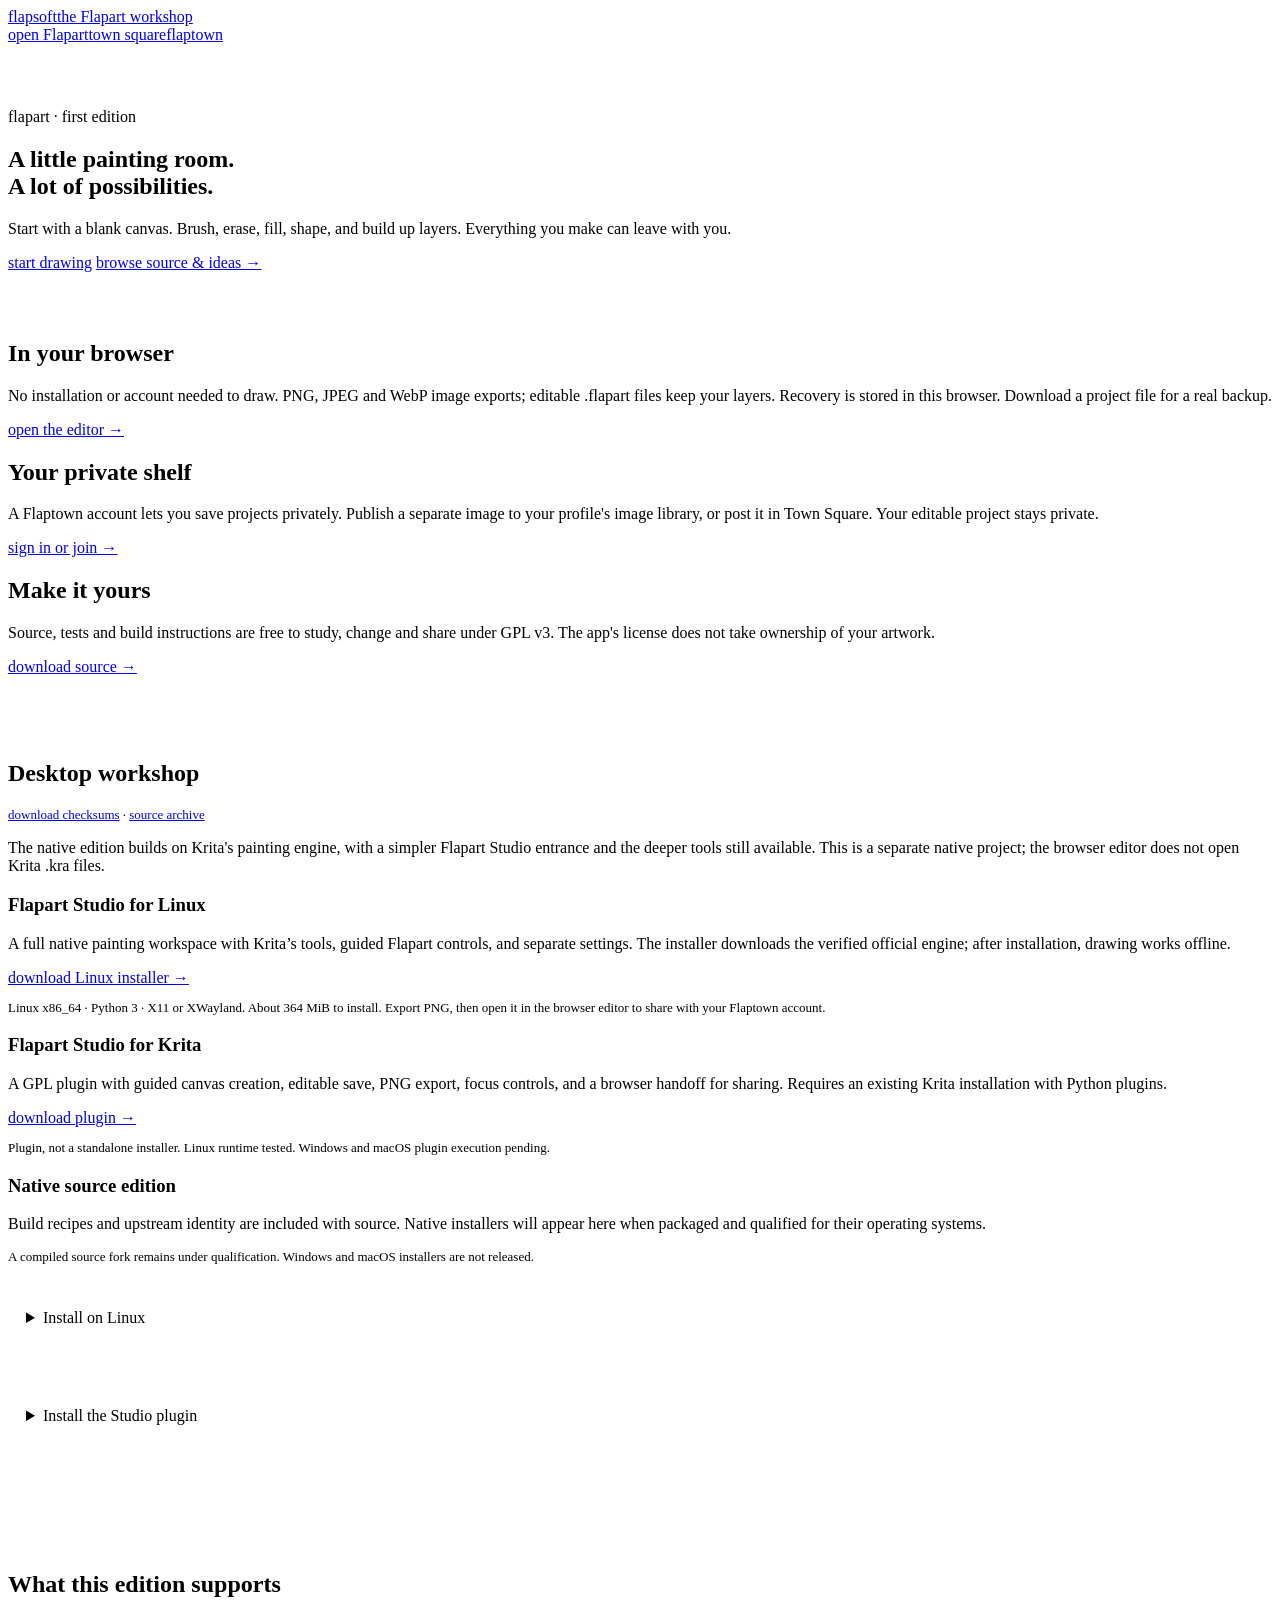
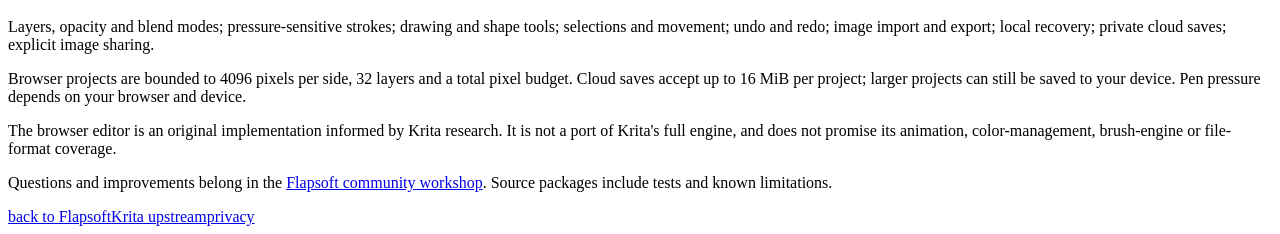
==== flapsoft/flapart/index.html @ f19e9aa7 "Publish Flapart source and native macOS qualification workflow" ====
<!doctype html><html lang="en"><head><meta charset="utf-8"><meta name="viewport" content="width=device-width,initial-scale=1"><title>Flapart workshop · Flapsoft</title><link rel="stylesheet" href="/styles.css"><link rel="stylesheet" href="../flapsoft.css"><link rel="icon" href="/favicon.svg"></head><body><header class="masthead"><a class="wordmark" href="/flapsoft/"><img class="brand-sigil" src="/brand/flaptown-sigil.svg" alt=""><span>flapsoft<span class="brand-detail">the Flapart workshop</span></span></a><nav><a href="/flapart/">open Flapart</a><a href="/forum/">town square</a><a href="/">flaptown</a></nav></header><main><section class="intro"><p class="eyebrow">flapart · first edition</p><h1>A little painting room.<br>A lot of possibilities.</h1><p class="lede">Start with a blank canvas. Brush, erase, fill, shape, and build up layers. Everything you make can leave with you.</p><a class="button" href="/flapart/">start drawing</a> <a href="/flapsoft/#project=flapart">browse source &amp; ideas →</a></section><section class="cards"><article><h2>In your browser</h2><p>No installation or account needed to draw. PNG, JPEG and WebP image exports; editable .flapart files keep your layers. Recovery is stored in this browser. Download a project file for a real backup.</p><a href="/flapart/">open the editor →</a></article><article><h2>Your private shelf</h2><p>A Flaptown account lets you save projects privately. Publish a separate image to your profile's image library, or post it in Town Square. Your editable project stays private.</p><a href="https://accounts.flaptown.com/connect">sign in or join →</a></article><article><h2>Make it yours</h2><p>Source, tests and build instructions are free to study, change and share under GPL v3. The app's license does not take ownership of your artwork.</p><a href="../downloads/flapart-source-0.1.2.zip" download>download source →</a></article></section><section class="workshop"><h2>Desktop workshop</h2><p class="small"><a href="../downloads/SHA256SUMS.txt">download checksums</a> · <a href="../downloads/flapart-source-0.1.2.zip">source archive</a></p><p>The native edition builds on Krita's painting engine, with a simpler Flapart Studio entrance and the deeper tools still available. This is a separate native project; the browser editor does not open Krita .kra files.</p><div class="cards"><article><h3>Flapart Studio for Linux</h3><p>A full native painting workspace with Krita’s tools, guided Flapart controls, and separate settings. The installer downloads the verified official engine; after installation, drawing works offline.</p><a href="../downloads/flapart-studio-0.1.0-linux-online-installer.zip" download>download Linux installer →</a><p class="small">Linux x86_64 · Python 3 · X11 or XWayland. About 364 MiB to install. Export PNG, then open it in the browser editor to share with your Flaptown account.</p></article><article><h3>Flapart Studio for Krita</h3><p>A GPL plugin with guided canvas creation, editable save, PNG export, focus controls, and a browser handoff for sharing. Requires an existing Krita installation with Python plugins.</p><a href="../downloads/flapart-studio-0.1.0-krita-plugin.zip" download>download plugin →</a><p class="small">Plugin, not a standalone installer. Linux runtime tested. Windows and macOS plugin execution pending.</p></article><article><h3>Native source edition</h3><p>Build recipes and upstream identity are included with source. Native installers will appear here when packaged and qualified for their operating systems.</p><p class="small">A compiled source fork remains under qualification. Windows and macOS installers are not released.</p></article></div><details><summary>Install on Linux</summary><ol><li>Download and extract the Linux installer ZIP.</li><li>Open a terminal in the extracted Flapart-Studio-Installer folder and run <code>sh install.sh</code>.</li><li>Wait for the verified runtime download and installation. No administrator password is needed.</li><li>Open Flapart Studio from your applications menu. Your existing Krita setup is kept separate.</li></ol><p>The included README explains system requirements, upgrades and removal. Keep editable .kra files for native projects; export PNG to bring an image into the browser editor.</p></details><details><summary>Install the Studio plugin</summary><ol><li>Download and unzip the plugin archive.</li><li>Read its README for the supported Krita version and installation steps.</li><li>Copy its pykrita files to Krita's resource folder, enable Flapart Studio in Python Plugin Manager, and restart Krita.</li><li>Open Tools → Scripts → Flapart Studio.</li></ol><p>Existing Krita settings and documents stay yours. The plugin's focus controls can be reversed. Save your editable work before exporting or closing.</p></details></section><section class="about"><h2>What this edition supports</h2><div><p>Layers, opacity and blend modes; pressure-sensitive strokes; drawing and shape tools; selections and movement; undo and redo; image import and export; local recovery; private cloud saves; explicit image sharing.</p><p>Browser projects are bounded to 4096 pixels per side, 32 layers and a total pixel budget. Cloud saves accept up to 16 MiB per project; larger projects can still be saved to your device. Pen pressure depends on your browser and device.</p><p>The browser editor is an original implementation informed by Krita research. It is not a port of Krita's full engine, and does not promise its animation, color-management, brush-engine or file-format coverage.</p><p>Questions and improvements belong in the <a href="/flapsoft/">Flapsoft community workshop</a>. Source packages include tests and known limitations.</p></div></section></main><footer><a href="/flapsoft/">back to Flapsoft</a><a href="https://krita.org/en/">Krita upstream</a><a href="/privacy/">privacy</a></footer></body></html>
---- flapsoft/flapsoft.css ----
.intro{padding:48px 0}.intro h1{max-width:1000px}.spotlight{display:grid;grid-template-columns:1fr 1fr;gap:48px;padding:36px;border:1px solid var(--line);background:var(--surface);border-radius:5px;margin-bottom:64px}.spotlight p{max-width:620px;color:var(--muted)}.spotlight .button{margin-right:22px}.art-preview{align-self:center;border:1px solid var(--line);background:var(--bg);padding:22px;color:var(--muted);font-size:12px}.art-preview svg{width:100%;height:auto}.workshop{padding:64px 0}button,input,select,textarea{font:inherit;color:var(--ink);background:var(--surface);border:1px solid var(--muted);border-radius:3px;padding:10px;min-height:44px}button{cursor:pointer}button:hover,button[aria-pressed=true]{border-color:var(--accent);background:var(--line)}button:disabled{opacity:.5;cursor:default}button:focus-visible,input:focus-visible,select:focus-visible,textarea:focus-visible,summary:focus-visible{outline:2px solid var(--accent);outline-offset:3px}label{display:grid;gap:6px;margin-bottom:14px}textarea{width:100%;resize:vertical;font-size:14px;line-height:1.55;tab-size:2}input,select{max-width:100%;width:100%}.filters,.actions{display:flex;gap:12px;align-items:center;flex-wrap:wrap}.filters label{flex:1;min-width:220px}.small{font-size:13px;color:var(--muted)}#status{min-height:28px;color:var(--muted)}#status.error{color:var(--ink);border-left:3px solid var(--accent);padding-left:12px}.source-workspace{display:grid;grid-template-columns:240px 1fr;gap:24px;margin:32px 0}.source-workspace aside{min-width:0}.source-workspace aside button{width:100%;text-align:left;overflow-wrap:anywhere;margin-bottom:8px}details{padding:18px;border:1px solid var(--line);margin:26px 0}summary{cursor:pointer;min-height:36px}#history button{display:block;width:100%;text-align:left;margin-top:10px}#issues article,#comments p,#issue{padding:18px;background:var(--surface);border:1px solid var(--line);margin:14px 0}.pre{white-space:pre-wrap;overflow-wrap:anywhere}.actions .button{margin:0}.cards article button{margin-top:auto}dialog{color:var(--ink);background:var(--bg);border:1px solid var(--muted);border-radius:5px;max-width:600px;width:calc(100% - 32px);max-height:90vh;overflow:auto;padding:28px}dialog::backdrop{background:#000b}[hidden]{display:none!important}#project{scroll-margin-top:24px}#source{white-space:pre;overflow:auto}.empty{padding:24px;border:1px solid var(--line)}@media(max-width:760px){.spotlight{grid-template-columns:1fr;padding:24px;gap:20px}.source-workspace{grid-template-columns:1fr}.source-workspace aside #files{display:flex;overflow:auto;gap:8px}.source-workspace aside #files button{min-width:150px}.intro{padding-top:20px}.intro h1{font-size:clamp(32px,9vw,54px)}.actions>*{flex:1}.art-preview{display:none}}
@media(max-width:760px){.actions>*{flex:1 1 160px;min-width:140px}.actions a.button{white-space:normal}#reports article{padding:18px;border:1px solid var(--line);margin:12px 0}}

.comparison{display:grid;grid-template-columns:minmax(0,1fr) minmax(0,1fr);gap:1rem}.comparison>div{min-width:0}.comparison pre{white-space:pre-wrap;overflow-wrap:anywhere;max-height:32rem;overflow:auto;padding:1rem;border:1px solid var(--line,#49433e)}#suggestion-files details{margin:1rem 0}#suggestion-files summary{overflow-wrap:anywhere}#suggest-dialog{max-width:36rem}@media(max-width:700px){.comparison{grid-template-columns:minmax(0,1fr)}}
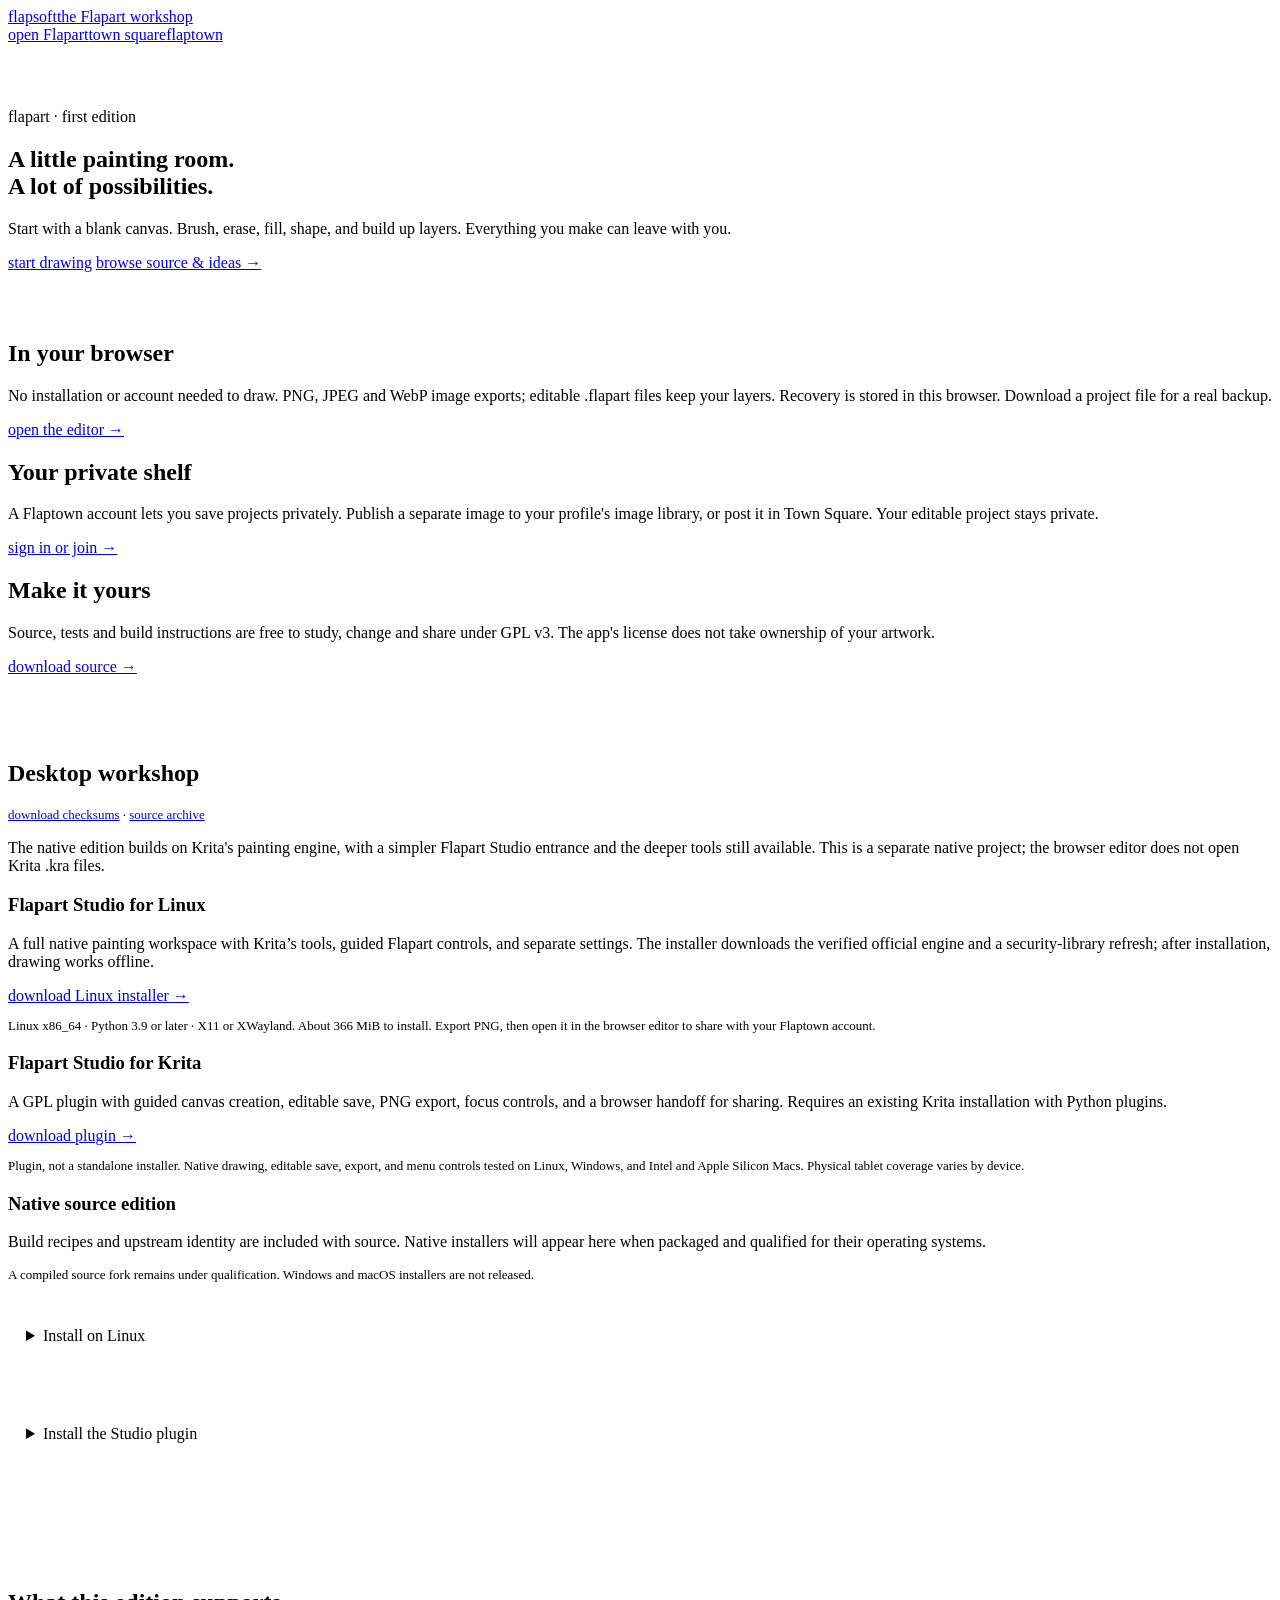
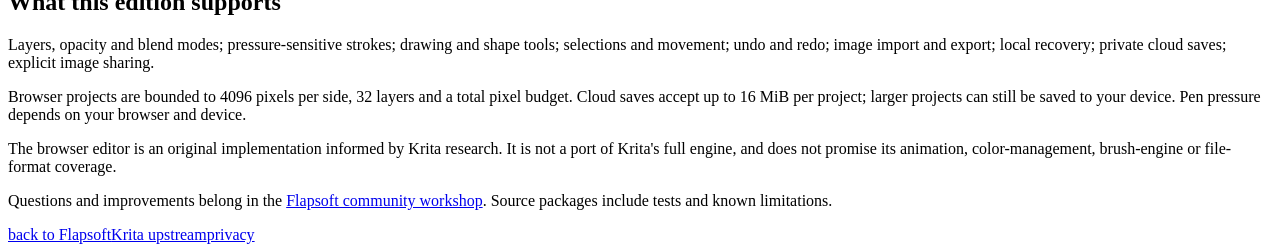
==== commit 96d1ee37: "Publish qualified Linux TLS refresh installer source" ====
--- a/flapsoft/flapart/index.html
+++ b/flapsoft/flapart/index.html
@@ -1 +1 @@
-<!doctype html><html lang="en"><head><meta charset="utf-8"><meta name="viewport" content="width=device-width,initial-scale=1"><title>Flapart workshop · Flapsoft</title><link rel="stylesheet" href="/styles.css"><link rel="stylesheet" href="../flapsoft.css"><link rel="icon" href="/favicon.svg"></head><body><header class="masthead"><a class="wordmark" href="/flapsoft/"><img class="brand-sigil" src="/brand/flaptown-sigil.svg" alt=""><span>flapsoft<span class="brand-detail">the Flapart workshop</span></span></a><nav><a href="/flapart/">open Flapart</a><a href="/forum/">town square</a><a href="/">flaptown</a></nav></header><main><section class="intro"><p class="eyebrow">flapart · first edition</p><h1>A little painting room.<br>A lot of possibilities.</h1><p class="lede">Start with a blank canvas. Brush, erase, fill, shape, and build up layers. Everything you make can leave with you.</p><a class="button" href="/flapart/">start drawing</a> <a href="/flapsoft/#project=flapart">browse source &amp; ideas →</a></section><section class="cards"><article><h2>In your browser</h2><p>No installation or account needed to draw. PNG, JPEG and WebP image exports; editable .flapart files keep your layers. Recovery is stored in this browser. Download a project file for a real backup.</p><a href="/flapart/">open the editor →</a></article><article><h2>Your private shelf</h2><p>A Flaptown account lets you save projects privately. Publish a separate image to your profile's image library, or post it in Town Square. Your editable project stays private.</p><a href="https://accounts.flaptown.com/connect">sign in or join →</a></article><article><h2>Make it yours</h2><p>Source, tests and build instructions are free to study, change and share under GPL v3. The app's license does not take ownership of your artwork.</p><a href="../downloads/flapart-source-0.1.2.zip" download>download source →</a></article></section><section class="workshop"><h2>Desktop workshop</h2><p class="small"><a href="../downloads/SHA256SUMS.txt">download checksums</a> · <a href="../downloads/flapart-source-0.1.2.zip">source archive</a></p><p>The native edition builds on Krita's painting engine, with a simpler Flapart Studio entrance and the deeper tools still available. This is a separate native project; the browser editor does not open Krita .kra files.</p><div class="cards"><article><h3>Flapart Studio for Linux</h3><p>A full native painting workspace with Krita’s tools, guided Flapart controls, and separate settings. The installer downloads the verified official engine; after installation, drawing works offline.</p><a href="../downloads/flapart-studio-0.1.0-linux-online-installer.zip" download>download Linux installer →</a><p class="small">Linux x86_64 · Python 3 · X11 or XWayland. About 364 MiB to install. Export PNG, then open it in the browser editor to share with your Flaptown account.</p></article><article><h3>Flapart Studio for Krita</h3><p>A GPL plugin with guided canvas creation, editable save, PNG export, focus controls, and a browser handoff for sharing. Requires an existing Krita installation with Python plugins.</p><a href="../downloads/flapart-studio-0.1.0-krita-plugin.zip" download>download plugin →</a><p class="small">Plugin, not a standalone installer. Linux runtime tested. Windows and macOS plugin execution pending.</p></article><article><h3>Native source edition</h3><p>Build recipes and upstream identity are included with source. Native installers will appear here when packaged and qualified for their operating systems.</p><p class="small">A compiled source fork remains under qualification. Windows and macOS installers are not released.</p></article></div><details><summary>Install on Linux</summary><ol><li>Download and extract the Linux installer ZIP.</li><li>Open a terminal in the extracted Flapart-Studio-Installer folder and run <code>sh install.sh</code>.</li><li>Wait for the verified runtime download and installation. No administrator password is needed.</li><li>Open Flapart Studio from your applications menu. Your existing Krita setup is kept separate.</li></ol><p>The included README explains system requirements, upgrades and removal. Keep editable .kra files for native projects; export PNG to bring an image into the browser editor.</p></details><details><summary>Install the Studio plugin</summary><ol><li>Download and unzip the plugin archive.</li><li>Read its README for the supported Krita version and installation steps.</li><li>Copy its pykrita files to Krita's resource folder, enable Flapart Studio in Python Plugin Manager, and restart Krita.</li><li>Open Tools → Scripts → Flapart Studio.</li></ol><p>Existing Krita settings and documents stay yours. The plugin's focus controls can be reversed. Save your editable work before exporting or closing.</p></details></section><section class="about"><h2>What this edition supports</h2><div><p>Layers, opacity and blend modes; pressure-sensitive strokes; drawing and shape tools; selections and movement; undo and redo; image import and export; local recovery; private cloud saves; explicit image sharing.</p><p>Browser projects are bounded to 4096 pixels per side, 32 layers and a total pixel budget. Cloud saves accept up to 16 MiB per project; larger projects can still be saved to your device. Pen pressure depends on your browser and device.</p><p>The browser editor is an original implementation informed by Krita research. It is not a port of Krita's full engine, and does not promise its animation, color-management, brush-engine or file-format coverage.</p><p>Questions and improvements belong in the <a href="/flapsoft/">Flapsoft community workshop</a>. Source packages include tests and known limitations.</p></div></section></main><footer><a href="/flapsoft/">back to Flapsoft</a><a href="https://krita.org/en/">Krita upstream</a><a href="/privacy/">privacy</a></footer></body></html>
+<!doctype html><html lang="en"><head><meta charset="utf-8"><meta name="viewport" content="width=device-width,initial-scale=1"><title>Flapart workshop · Flapsoft</title><link rel="stylesheet" href="/styles.css"><link rel="stylesheet" href="../flapsoft.css"><link rel="icon" href="/favicon.svg"></head><body><header class="masthead"><a class="wordmark" href="/flapsoft/"><img class="brand-sigil" src="/brand/flaptown-sigil.svg" alt=""><span>flapsoft<span class="brand-detail">the Flapart workshop</span></span></a><nav><a href="/flapart/">open Flapart</a><a href="/forum/">town square</a><a href="/">flaptown</a></nav></header><main><section class="intro"><p class="eyebrow">flapart · first edition</p><h1>A little painting room.<br>A lot of possibilities.</h1><p class="lede">Start with a blank canvas. Brush, erase, fill, shape, and build up layers. Everything you make can leave with you.</p><a class="button" href="/flapart/">start drawing</a> <a href="/flapsoft/#project=flapart">browse source &amp; ideas →</a></section><section class="cards"><article><h2>In your browser</h2><p>No installation or account needed to draw. PNG, JPEG and WebP image exports; editable .flapart files keep your layers. Recovery is stored in this browser. Download a project file for a real backup.</p><a href="/flapart/">open the editor →</a></article><article><h2>Your private shelf</h2><p>A Flaptown account lets you save projects privately. Publish a separate image to your profile's image library, or post it in Town Square. Your editable project stays private.</p><a href="https://accounts.flaptown.com/connect">sign in or join →</a></article><article><h2>Make it yours</h2><p>Source, tests and build instructions are free to study, change and share under GPL v3. The app's license does not take ownership of your artwork.</p><a href="../downloads/flapart-source-0.1.4.zip" download>download source →</a></article></section><section class="workshop"><h2>Desktop workshop</h2><p class="small"><a href="../downloads/SHA256SUMS.txt">download checksums</a> · <a href="../downloads/flapart-source-0.1.4.zip">source archive</a></p><p>The native edition builds on Krita's painting engine, with a simpler Flapart Studio entrance and the deeper tools still available. This is a separate native project; the browser editor does not open Krita .kra files.</p><div class="cards"><article><h3>Flapart Studio for Linux</h3><p>A full native painting workspace with Krita’s tools, guided Flapart controls, and separate settings. The installer downloads the verified official engine and a security-library refresh; after installation, drawing works offline.</p><a href="../downloads/flapart-studio-0.1.2-linux-online-installer.zip" download>download Linux installer →</a><p class="small">Linux x86_64 · Python 3.9 or later · X11 or XWayland. About 366 MiB to install. Export PNG, then open it in the browser editor to share with your Flaptown account.</p></article><article><h3>Flapart Studio for Krita</h3><p>A GPL plugin with guided canvas creation, editable save, PNG export, focus controls, and a browser handoff for sharing. Requires an existing Krita installation with Python plugins.</p><a href="../downloads/flapart-studio-0.1.1-krita-plugin.zip" download>download plugin →</a><p class="small">Plugin, not a standalone installer. Native drawing, editable save, export, and menu controls tested on Linux, Windows, and Intel and Apple Silicon Macs. Physical tablet coverage varies by device.</p></article><article><h3>Native source edition</h3><p>Build recipes and upstream identity are included with source. Native installers will appear here when packaged and qualified for their operating systems.</p><p class="small">A compiled source fork remains under qualification. Windows and macOS installers are not released.</p></article></div><details><summary>Install on Linux</summary><ol><li>Download and extract the Linux installer ZIP.</li><li>Open a terminal in the extracted Flapart-Studio-Installer folder and run <code>sh install.sh</code>.</li><li>Wait for the verified runtime download and installation. No administrator password is needed.</li><li>Open Flapart Studio from your applications menu. Your existing Krita setup is kept separate.</li></ol><p>The included README explains system requirements, upgrades and removal. Keep editable .kra files for native projects; export PNG to bring an image into the browser editor.</p></details><details><summary>Install the Studio plugin</summary><ol><li>Download and unzip the plugin archive.</li><li>Read its README for the supported Krita version and installation steps.</li><li>Copy the included pykrita and actions folders into Krita's resource folder, enable Flapart Studio in Python Plugin Manager, and restart Krita.</li><li>Open Tools → Scripts → Flapart Studio.</li></ol><p>Existing Krita settings and documents stay yours. The plugin's focus controls can be reversed. Save your editable work before exporting or closing.</p></details></section><section class="about"><h2>What this edition supports</h2><div><p>Layers, opacity and blend modes; pressure-sensitive strokes; drawing and shape tools; selections and movement; undo and redo; image import and export; local recovery; private cloud saves; explicit image sharing.</p><p>Browser projects are bounded to 4096 pixels per side, 32 layers and a total pixel budget. Cloud saves accept up to 16 MiB per project; larger projects can still be saved to your device. Pen pressure depends on your browser and device.</p><p>The browser editor is an original implementation informed by Krita research. It is not a port of Krita's full engine, and does not promise its animation, color-management, brush-engine or file-format coverage.</p><p>Questions and improvements belong in the <a href="/flapsoft/">Flapsoft community workshop</a>. Source packages include tests and known limitations.</p></div></section></main><footer><a href="/flapsoft/">back to Flapsoft</a><a href="https://krita.org/en/">Krita upstream</a><a href="/privacy/">privacy</a></footer></body></html>
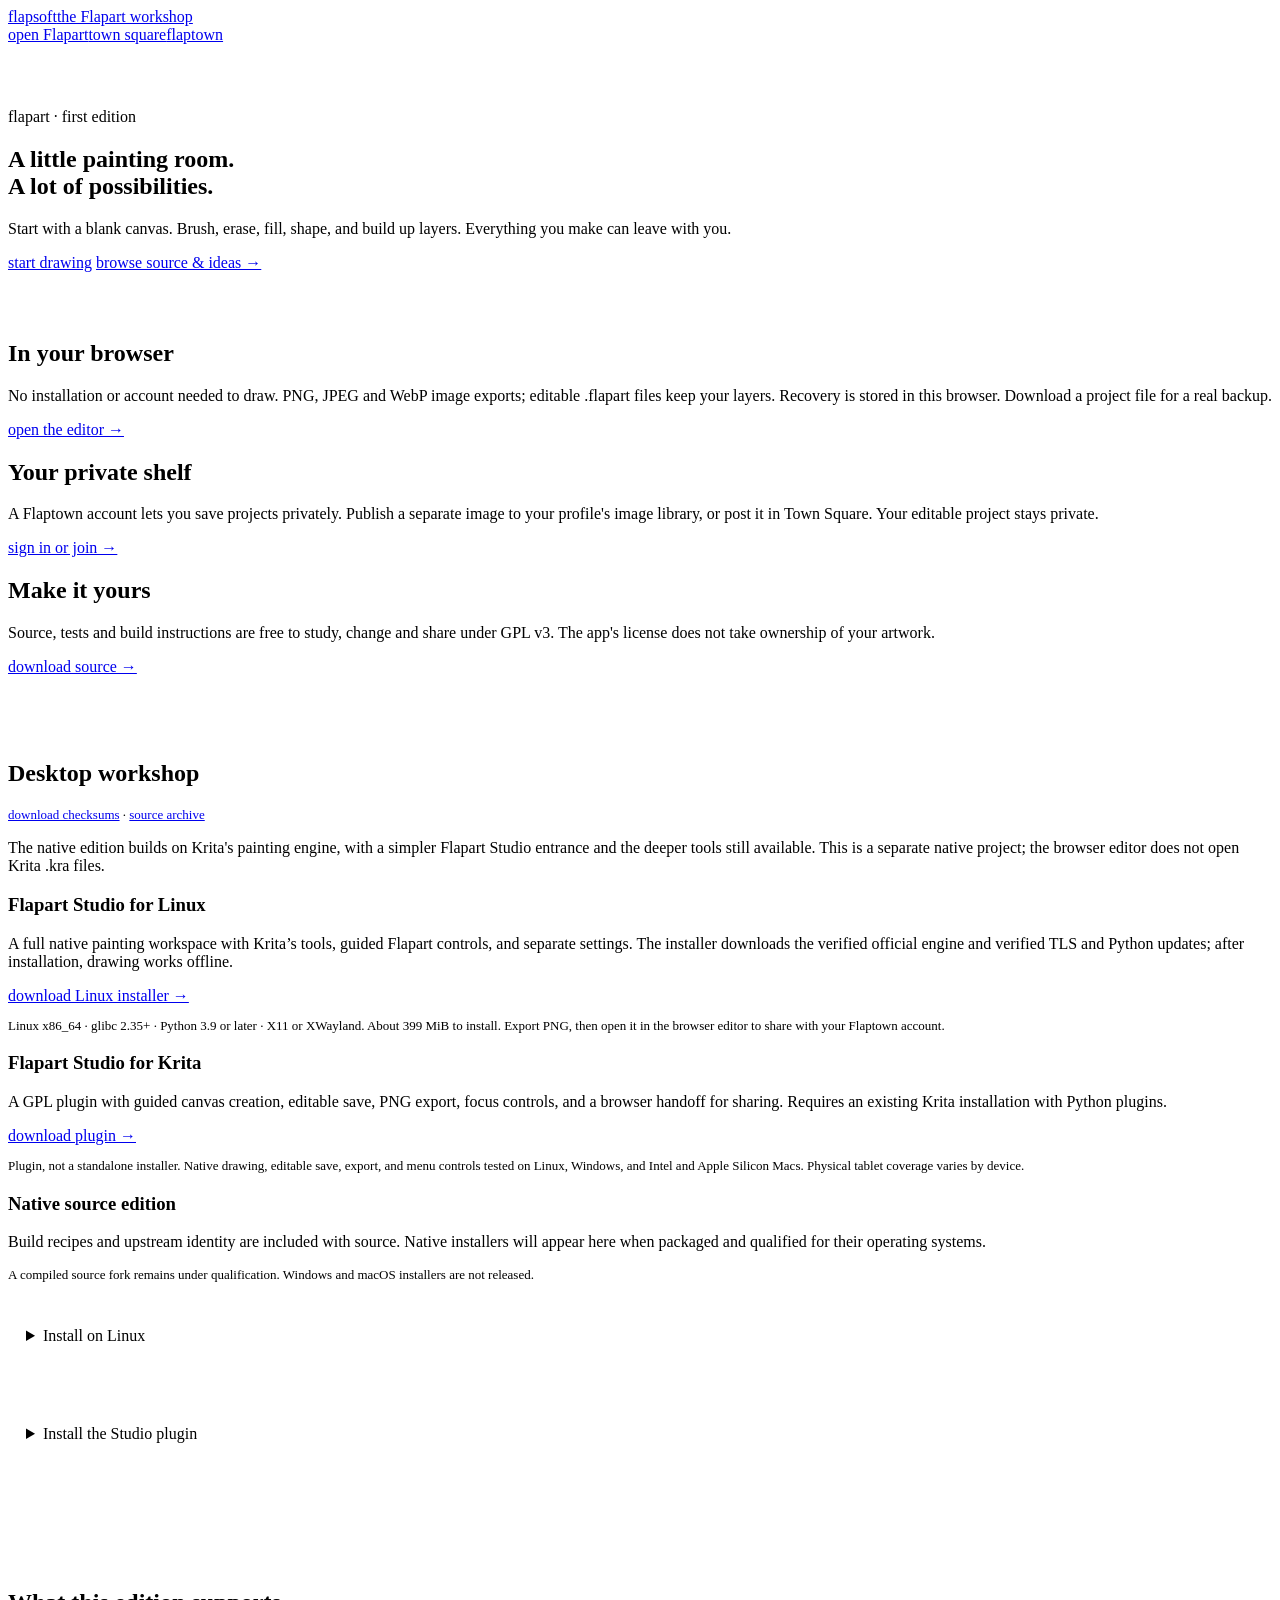
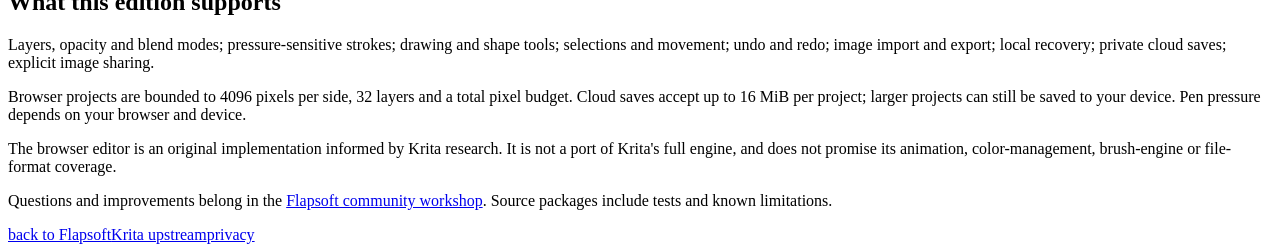
==== commit 98500d3e: "Ship verified Python refresh and early Linux compatibility checks" ====
--- a/flapsoft/flapart/index.html
+++ b/flapsoft/flapart/index.html
@@ -1 +1 @@
-<!doctype html><html lang="en"><head><meta charset="utf-8"><meta name="viewport" content="width=device-width,initial-scale=1"><title>Flapart workshop · Flapsoft</title><link rel="stylesheet" href="/styles.css"><link rel="stylesheet" href="../flapsoft.css"><link rel="icon" href="/favicon.svg"></head><body><header class="masthead"><a class="wordmark" href="/flapsoft/"><img class="brand-sigil" src="/brand/flaptown-sigil.svg" alt=""><span>flapsoft<span class="brand-detail">the Flapart workshop</span></span></a><nav><a href="/flapart/">open Flapart</a><a href="/forum/">town square</a><a href="/">flaptown</a></nav></header><main><section class="intro"><p class="eyebrow">flapart · first edition</p><h1>A little painting room.<br>A lot of possibilities.</h1><p class="lede">Start with a blank canvas. Brush, erase, fill, shape, and build up layers. Everything you make can leave with you.</p><a class="button" href="/flapart/">start drawing</a> <a href="/flapsoft/#project=flapart">browse source &amp; ideas →</a></section><section class="cards"><article><h2>In your browser</h2><p>No installation or account needed to draw. PNG, JPEG and WebP image exports; editable .flapart files keep your layers. Recovery is stored in this browser. Download a project file for a real backup.</p><a href="/flapart/">open the editor →</a></article><article><h2>Your private shelf</h2><p>A Flaptown account lets you save projects privately. Publish a separate image to your profile's image library, or post it in Town Square. Your editable project stays private.</p><a href="https://accounts.flaptown.com/connect">sign in or join →</a></article><article><h2>Make it yours</h2><p>Source, tests and build instructions are free to study, change and share under GPL v3. The app's license does not take ownership of your artwork.</p><a href="../downloads/flapart-source-0.1.4.zip" download>download source →</a></article></section><section class="workshop"><h2>Desktop workshop</h2><p class="small"><a href="../downloads/SHA256SUMS.txt">download checksums</a> · <a href="../downloads/flapart-source-0.1.4.zip">source archive</a></p><p>The native edition builds on Krita's painting engine, with a simpler Flapart Studio entrance and the deeper tools still available. This is a separate native project; the browser editor does not open Krita .kra files.</p><div class="cards"><article><h3>Flapart Studio for Linux</h3><p>A full native painting workspace with Krita’s tools, guided Flapart controls, and separate settings. The installer downloads the verified official engine and a security-library refresh; after installation, drawing works offline.</p><a href="../downloads/flapart-studio-0.1.2-linux-online-installer.zip" download>download Linux installer →</a><p class="small">Linux x86_64 · Python 3.9 or later · X11 or XWayland. About 366 MiB to install. Export PNG, then open it in the browser editor to share with your Flaptown account.</p></article><article><h3>Flapart Studio for Krita</h3><p>A GPL plugin with guided canvas creation, editable save, PNG export, focus controls, and a browser handoff for sharing. Requires an existing Krita installation with Python plugins.</p><a href="../downloads/flapart-studio-0.1.1-krita-plugin.zip" download>download plugin →</a><p class="small">Plugin, not a standalone installer. Native drawing, editable save, export, and menu controls tested on Linux, Windows, and Intel and Apple Silicon Macs. Physical tablet coverage varies by device.</p></article><article><h3>Native source edition</h3><p>Build recipes and upstream identity are included with source. Native installers will appear here when packaged and qualified for their operating systems.</p><p class="small">A compiled source fork remains under qualification. Windows and macOS installers are not released.</p></article></div><details><summary>Install on Linux</summary><ol><li>Download and extract the Linux installer ZIP.</li><li>Open a terminal in the extracted Flapart-Studio-Installer folder and run <code>sh install.sh</code>.</li><li>Wait for the verified runtime download and installation. No administrator password is needed.</li><li>Open Flapart Studio from your applications menu. Your existing Krita setup is kept separate.</li></ol><p>The included README explains system requirements, upgrades and removal. Keep editable .kra files for native projects; export PNG to bring an image into the browser editor.</p></details><details><summary>Install the Studio plugin</summary><ol><li>Download and unzip the plugin archive.</li><li>Read its README for the supported Krita version and installation steps.</li><li>Copy the included pykrita and actions folders into Krita's resource folder, enable Flapart Studio in Python Plugin Manager, and restart Krita.</li><li>Open Tools → Scripts → Flapart Studio.</li></ol><p>Existing Krita settings and documents stay yours. The plugin's focus controls can be reversed. Save your editable work before exporting or closing.</p></details></section><section class="about"><h2>What this edition supports</h2><div><p>Layers, opacity and blend modes; pressure-sensitive strokes; drawing and shape tools; selections and movement; undo and redo; image import and export; local recovery; private cloud saves; explicit image sharing.</p><p>Browser projects are bounded to 4096 pixels per side, 32 layers and a total pixel budget. Cloud saves accept up to 16 MiB per project; larger projects can still be saved to your device. Pen pressure depends on your browser and device.</p><p>The browser editor is an original implementation informed by Krita research. It is not a port of Krita's full engine, and does not promise its animation, color-management, brush-engine or file-format coverage.</p><p>Questions and improvements belong in the <a href="/flapsoft/">Flapsoft community workshop</a>. Source packages include tests and known limitations.</p></div></section></main><footer><a href="/flapsoft/">back to Flapsoft</a><a href="https://krita.org/en/">Krita upstream</a><a href="/privacy/">privacy</a></footer></body></html>
+<!doctype html><html lang="en"><head><meta charset="utf-8"><meta name="viewport" content="width=device-width,initial-scale=1"><title>Flapart workshop · Flapsoft</title><link rel="stylesheet" href="/styles.css"><link rel="stylesheet" href="../flapsoft.css"><link rel="icon" href="/favicon.svg"></head><body><header class="masthead"><a class="wordmark" href="/flapsoft/"><img class="brand-sigil" src="/brand/flaptown-sigil.svg" alt=""><span>flapsoft<span class="brand-detail">the Flapart workshop</span></span></a><nav><a href="/flapart/">open Flapart</a><a href="/forum/">town square</a><a href="/">flaptown</a></nav></header><main><section class="intro"><p class="eyebrow">flapart · first edition</p><h1>A little painting room.<br>A lot of possibilities.</h1><p class="lede">Start with a blank canvas. Brush, erase, fill, shape, and build up layers. Everything you make can leave with you.</p><a class="button" href="/flapart/">start drawing</a> <a href="/flapsoft/#project=flapart">browse source &amp; ideas →</a></section><section class="cards"><article><h2>In your browser</h2><p>No installation or account needed to draw. PNG, JPEG and WebP image exports; editable .flapart files keep your layers. Recovery is stored in this browser. Download a project file for a real backup.</p><a href="/flapart/">open the editor →</a></article><article><h2>Your private shelf</h2><p>A Flaptown account lets you save projects privately. Publish a separate image to your profile's image library, or post it in Town Square. Your editable project stays private.</p><a href="https://accounts.flaptown.com/connect">sign in or join →</a></article><article><h2>Make it yours</h2><p>Source, tests and build instructions are free to study, change and share under GPL v3. The app's license does not take ownership of your artwork.</p><a href="../downloads/flapart-source-0.1.6.zip" download>download source →</a></article></section><section class="workshop"><h2>Desktop workshop</h2><p class="small"><a href="../downloads/SHA256SUMS.txt">download checksums</a> · <a href="../downloads/flapart-source-0.1.6.zip">source archive</a></p><p>The native edition builds on Krita's painting engine, with a simpler Flapart Studio entrance and the deeper tools still available. This is a separate native project; the browser editor does not open Krita .kra files.</p><div class="cards"><article><h3>Flapart Studio for Linux</h3><p>A full native painting workspace with Krita’s tools, guided Flapart controls, and separate settings. The installer downloads the verified official engine and verified TLS and Python updates; after installation, drawing works offline.</p><a href="../downloads/flapart-studio-0.1.3-linux-online-installer.zip" download>download Linux installer →</a><p class="small">Linux x86_64 · glibc 2.35+ · Python 3.9 or later · X11 or XWayland. About 399 MiB to install. Export PNG, then open it in the browser editor to share with your Flaptown account.</p></article><article><h3>Flapart Studio for Krita</h3><p>A GPL plugin with guided canvas creation, editable save, PNG export, focus controls, and a browser handoff for sharing. Requires an existing Krita installation with Python plugins.</p><a href="../downloads/flapart-studio-0.1.1-krita-plugin.zip" download>download plugin →</a><p class="small">Plugin, not a standalone installer. Native drawing, editable save, export, and menu controls tested on Linux, Windows, and Intel and Apple Silicon Macs. Physical tablet coverage varies by device.</p></article><article><h3>Native source edition</h3><p>Build recipes and upstream identity are included with source. Native installers will appear here when packaged and qualified for their operating systems.</p><p class="small">A compiled source fork remains under qualification. Windows and macOS installers are not released.</p></article></div><details><summary>Install on Linux</summary><ol><li>Download and extract the Linux installer ZIP.</li><li>Open a terminal in the extracted Flapart-Studio-Installer folder and run <code>sh install.sh</code>.</li><li>Wait for the verified runtime download and installation. No administrator password is needed.</li><li>Open Flapart Studio from your applications menu. Your existing Krita setup is kept separate.</li></ol><p>The included README explains system requirements, upgrades and removal. <a href="https://accounts.flaptown.com/flapsoft/downloads/flapart-python-3.13.16-linux-source.zip">Python update source and build recipe</a> are also available. Keep editable .kra files for native projects; export PNG to bring an image into the browser editor.</p></details><details><summary>Install the Studio plugin</summary><ol><li>Download and unzip the plugin archive.</li><li>Read its README for the supported Krita version and installation steps.</li><li>Copy the included pykrita and actions folders into Krita's resource folder, enable Flapart Studio in Python Plugin Manager, and restart Krita.</li><li>Open Tools → Scripts → Flapart Studio.</li></ol><p>Existing Krita settings and documents stay yours. The plugin's focus controls can be reversed. Save your editable work before exporting or closing.</p></details></section><section class="about"><h2>What this edition supports</h2><div><p>Layers, opacity and blend modes; pressure-sensitive strokes; drawing and shape tools; selections and movement; undo and redo; image import and export; local recovery; private cloud saves; explicit image sharing.</p><p>Browser projects are bounded to 4096 pixels per side, 32 layers and a total pixel budget. Cloud saves accept up to 16 MiB per project; larger projects can still be saved to your device. Pen pressure depends on your browser and device.</p><p>The browser editor is an original implementation informed by Krita research. It is not a port of Krita's full engine, and does not promise its animation, color-management, brush-engine or file-format coverage.</p><p>Questions and improvements belong in the <a href="/flapsoft/">Flapsoft community workshop</a>. Source packages include tests and known limitations.</p></div></section></main><footer><a href="/flapsoft/">back to Flapsoft</a><a href="https://krita.org/en/">Krita upstream</a><a href="/privacy/">privacy</a></footer></body></html>
--- a/flapsoft/flapsoft.css
+++ b/flapsoft/flapsoft.css
@@ -2,3 +2,15 @@
 @media(max-width:760px){.actions>*{flex:1 1 160px;min-width:140px}.actions a.button{white-space:normal}#reports article{padding:18px;border:1px solid var(--line);margin:12px 0}}
 
 .comparison{display:grid;grid-template-columns:minmax(0,1fr) minmax(0,1fr);gap:1rem}.comparison>div{min-width:0}.comparison pre{white-space:pre-wrap;overflow-wrap:anywhere;max-height:32rem;overflow:auto;padding:1rem;border:1px solid var(--line,#49433e)}#suggestion-files details{margin:1rem 0}#suggestion-files summary{overflow-wrap:anywhere}#suggest-dialog{max-width:36rem}@media(max-width:700px){.comparison{grid-template-columns:minmax(0,1fr)}}
+
+/* Keep large projects easy to browse without stretching the entire page. */
+.source-workspace>div{min-width:0}
+#file-label{overflow-wrap:anywhere}
+#file-search{min-width:0}
+.file-filter-status{display:flex;align-items:center;justify-content:space-between;gap:8px;min-height:44px;margin:-6px 0 8px}
+.file-filter-status p{margin:0}
+.source-workspace aside .file-filter-status button{width:auto;text-align:center;margin:0;padding:6px 10px;flex-shrink:0}
+.source-workspace aside #files{display:block;max-height:min(28rem,55vh);overflow-y:auto;overflow-x:hidden;overscroll-behavior:contain;scrollbar-gutter:stable;padding:3px 5px 3px 3px;margin:0 0 12px}
+.source-workspace aside #files button{display:block;min-width:0;width:100%;margin:0 0 6px;white-space:normal;overflow-wrap:anywhere}
+#file-no-match{margin:0 0 18px;line-height:1.6}
+@media(max-width:760px){.source-workspace aside #files{display:block;max-height:14rem}.source-workspace aside #files button{min-width:0}.file-filter-status{margin-bottom:8px}}
